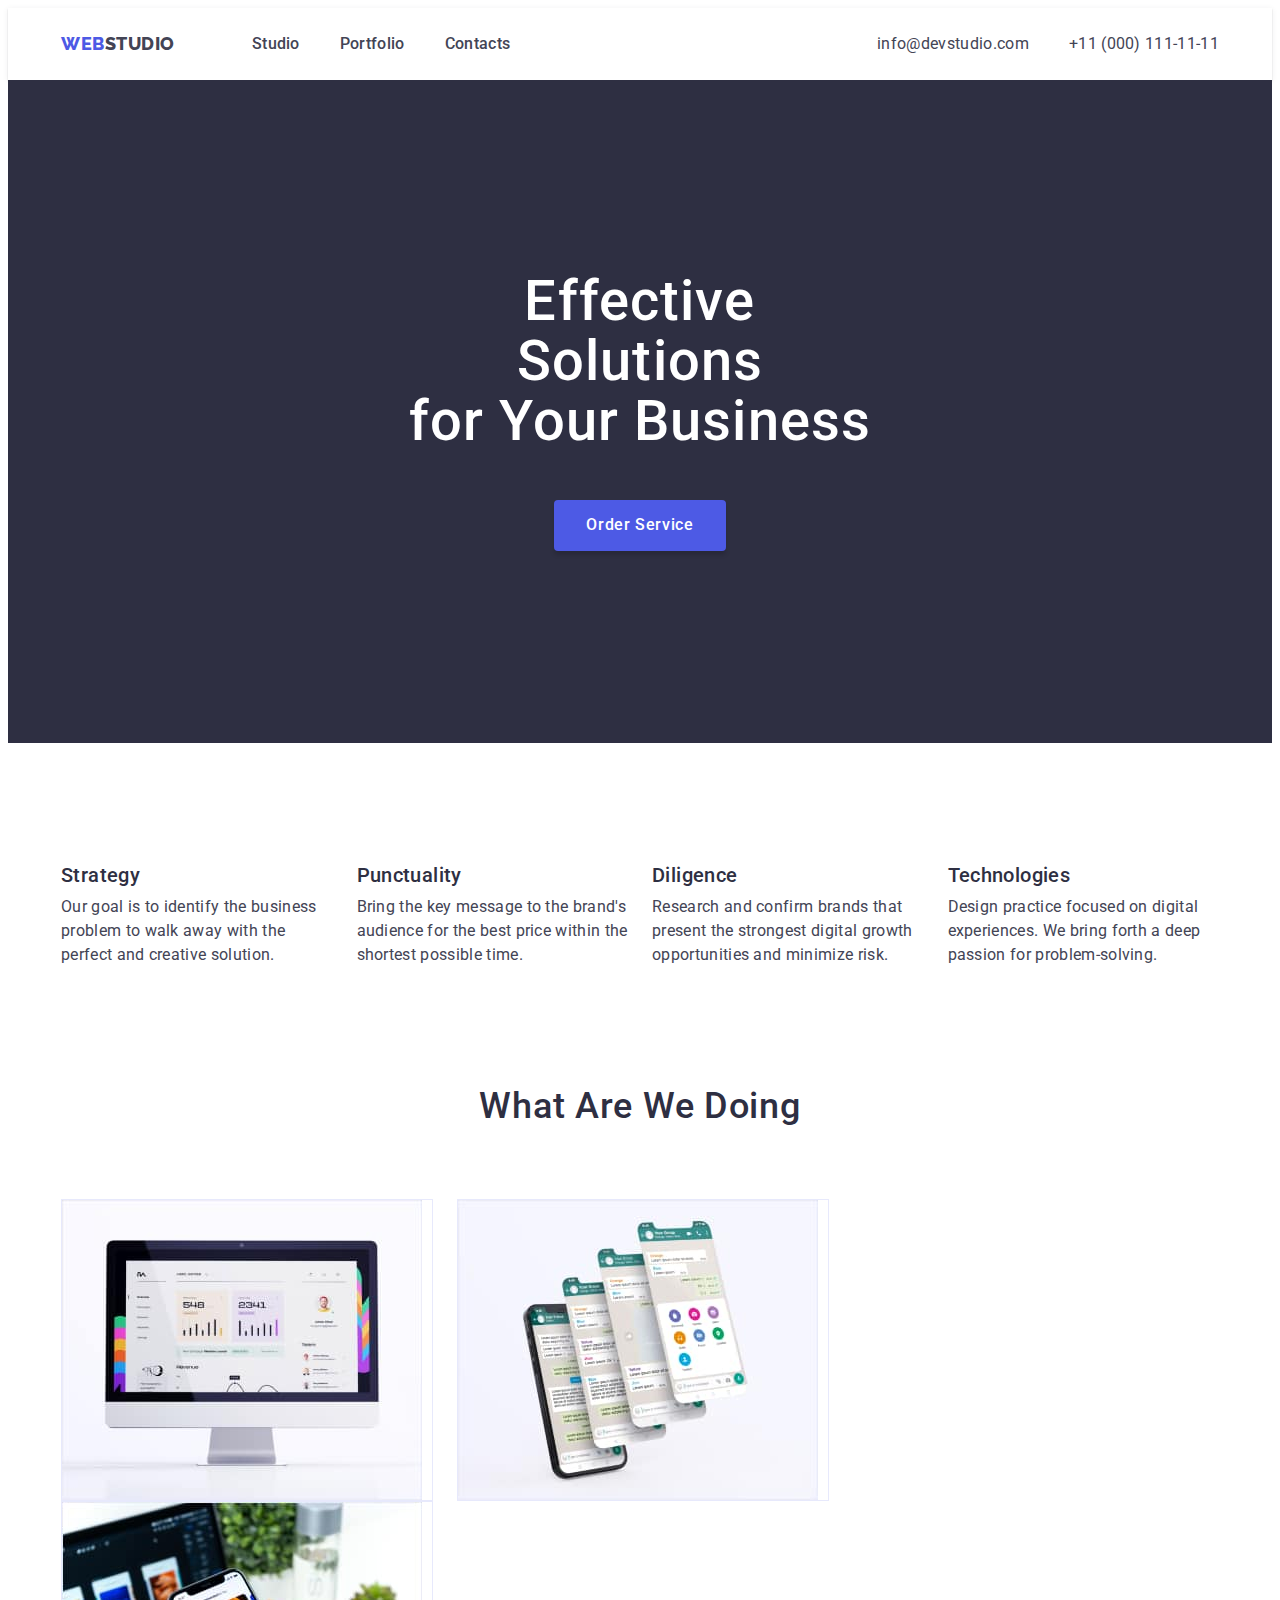
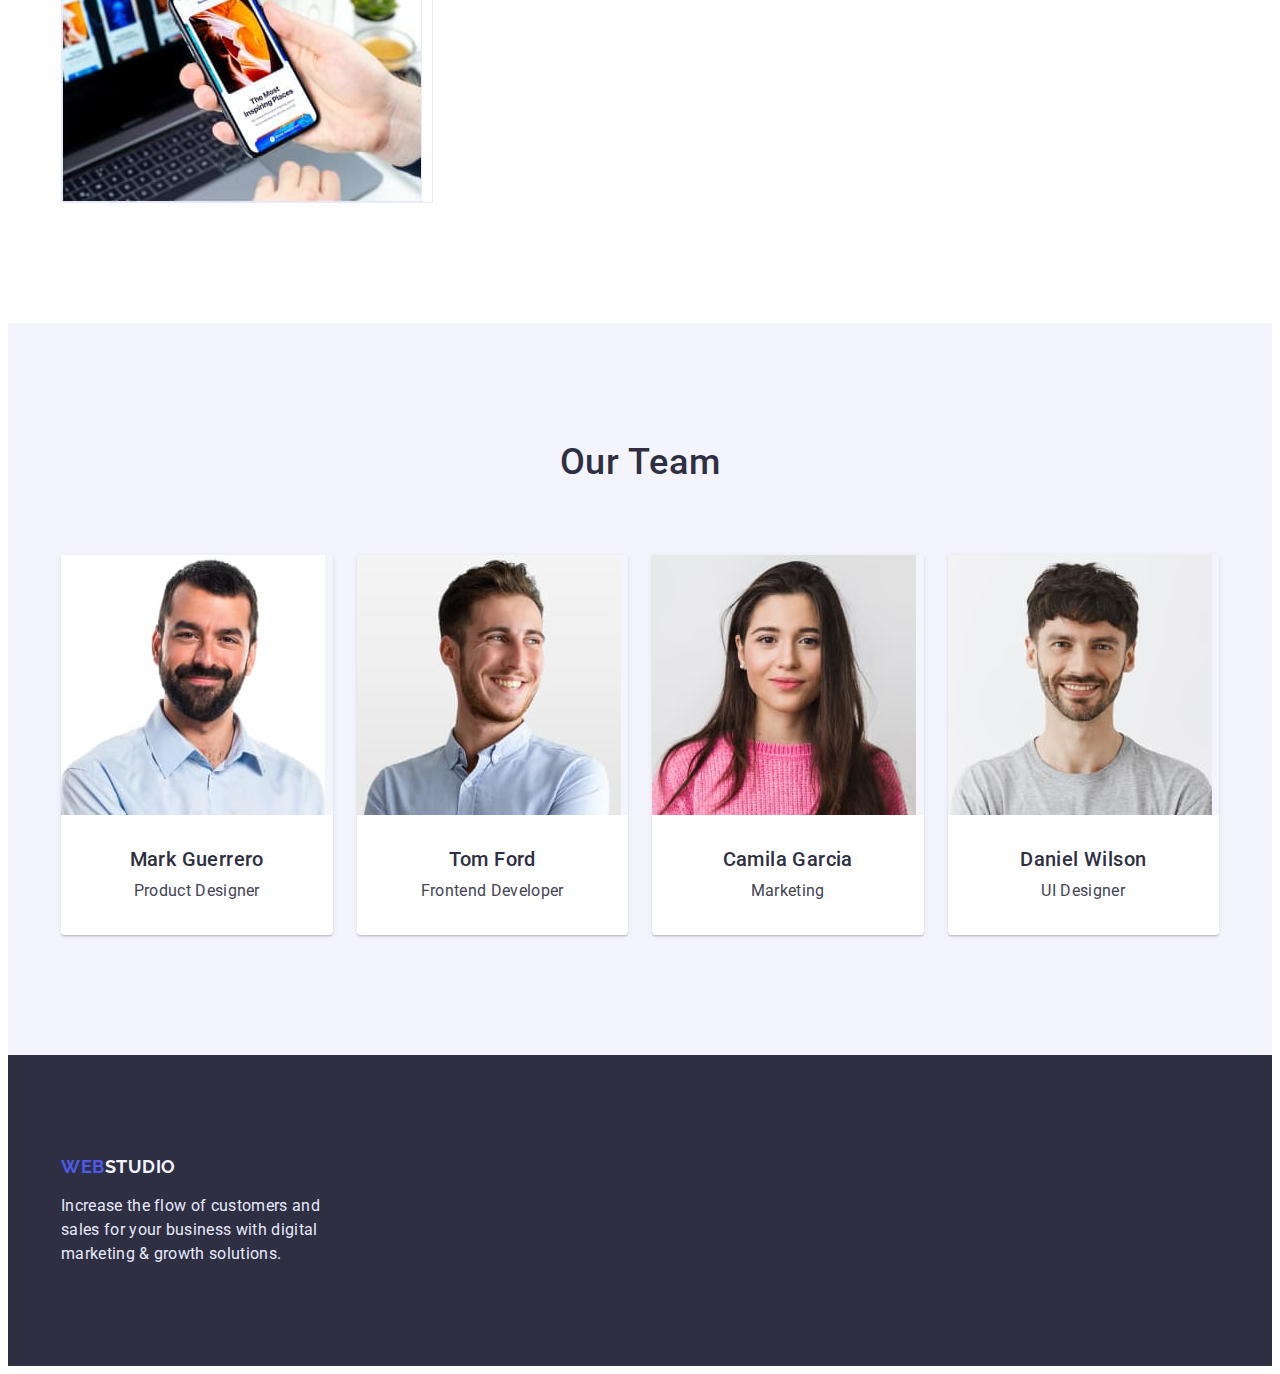
==== index.html @ 61e57a36 "Initial commit" ====
<!DOCTYPE html>
<html lang="en">
  <head>
    <meta charset="UTF-8" />
    <meta http-equiv="X-UA-Compatible" content="IE=edge" />
    <meta name="viewport" content="width=device-width, initial-scale=1.0" />

    <title>WEB STUDIO</title>

    <link rel="preconnect" href="https://fonts.googleapis.com" />
    <link rel="preconnect" href="https://fonts.gstatic.com" crossorigin />
    <link
      href="https://fonts.googleapis.com/css2?family=Raleway:wght@800&family=Roboto:wght@400;500&display=swap"
      rel="stylesheet"
    />

    <link
      rel="stylesheet"
      href="https://cdnjs.cloudflare.com/ajax/libs/modern-normalize/1.1.0/modern-normalize.min.css"
      integrity="sha512-wpPYUAdjBVSE4KJnH1VR1HeZfpl1ub8YT/NKx4PuQ5NmX2tKuGu6U/JRp5y+Y8XG2tV+wKQpNHVUX03MfMFn9Q=="
      crossorigin="anonymous"
      referrerpolicy="no-referrer"
    />
    <link rel="stylesheet" href="./css/styles.css" />
  </head>

  <body>
    <!-- Header -->
    <header class="main-header">
      <!-- Navigation -->
      <div class="container header-container">
        <nav class="navigation-section">
          <!-- Logo -->
          <a href="./index.html" class="logo-link">
            <span class="logo-web">WEB</span>STUDIO
          </a>
          <!-- Navigation menu -->
          <ul class="navigation-list list">
            <li class="navigation-item">
              <a class="navigation-link link" href="./index.html">Studio</a>
            </li>
            <li class="navigation-item">
              <a class="navigation-link link" href="./portfolio.html"
                >Portfolio
              </a>
            </li>
            <li class="navigation-item">
              <a class="navigation-link link" href="./">Contacts</a>
            </li>
          </ul>
        </nav>
        <!-- Contacts in header -->
        <ul class="contact-list list">
          <li class="contact-item">
            <a href="malito:info@devstudio.com" class="contact link"
              >info@devstudio.com</a
            >
          </li>
          <li class="contact-item">
            <a href="tel:+11(000)1111111" class="contact link"
              >+11 (000) 111-11-11</a
            >
          </li>
        </ul>
      </div>
    </header>

    <!-- Main content -->
    <main>
      <!-- Hero -->
      <section class="section hero">
        <div class="container">
          <h1 class="hero-title">
            Effective Solutions
            <br />
            for Your Business
          </h1>
          <button class="hero-btn btn" type="button">Order Service</button>
        </div>
      </section>

      <!-- Features -->
      <section class="features section">
        <div class="container">
          <h2 class="section-title visually-hidden">Features</h2>
          <ul class="list">
            <li class="item">
              <h3 class="features-title">Strategy</h3>
              <p class="features-text">
                Our goal is to identify the business problem to walk away with
                the perfect and creative solution.
              </p>
            </li>
            <li class="item">
              <h3 class="features-title">Punctuality</h3>
              <p class="features-text">
                Bring the key message to the brand's audience for the best price
                within the shortest possible time.
              </p>
            </li>
            <li class="item">
              <h3 class="features-title">Diligence</h3>
              <p class="features-text">
                Research and confirm brands that present the strongest digital
                growth opportunities and minimize risk.
              </p>
            </li>
            <li class="item">
              <h3 class="features-title">Technologies</h3>
              <p class="features-text">
                Design practice focused on digital experiences. We bring forth a
                deep passion for problem-solving.
              </p>
            </li>
          </ul>
        </div>
      </section>

      <!-- What are we doing -->
      <section class="services section">
        <div class="container">
          <h2 class="section-title">What are we doing</h2>
          <ul class="list">
            <li class="work-items item">
              <img
                class="services"
                width="360"
                height="300"
                src="./images/imgmon.jpg"
                alt="monitor"
              />
            </li>
            <li class="work-items item">
              <img
                class="services"
                width="360"
                height="300"
                src="./images/imgtel.jpg"
                alt="telephone"
              />
            </li>
            <li class="work-items item">
              <img
                class="services"
                width="360"
                height="300"
                src="./images/imgnout.jpg"
                alt="notebook"
              />
            </li>
          </ul>
        </div>
      </section>

      <!-- Our Team -->
      <section class="team section">
        <div class="container">
          <h2 class="section-title">Our Team</h2>
          <ul class="list">
            <li class="team-item item">
              <img
                class="team-link"
                width="264"
                height="260"
                src="./images/imgmarkguerrero.jpg"
                alt="team 1.jpg"
              />
              <div class="item-description">
                <h3 class="team-worker">Mark Guerrero</h3>
                <p class="team-profession">Product Designer</p>
              </div>
            </li>
            <li class="team-item item">
              <img
                class="team-link"
                width="264"
                height="260"
                src="./images/imgtomford.jpg"
                alt="team 2.jpg"
              />
              <div class="item-description">
                <h3 class="team-worker">Tom Ford</h3>
                <p class="team-profession">Frontend Developer</p>
              </div>
            </li>
            <li class="team-item item">
              <img
                class="team-link"
                width="264"
                height="260"
                src="./images/imgcamilagarcia.jpg"
                alt="team 3.jpg"
              />
              <div class="item-description">
                <h3 class="team-worker">Camila Garcia</h3>
                <p class="team-profession">Marketing</p>
              </div>
            </li>
            <li class="team-item item">
              <img
                class="team-link"
                width="264"
                height="260"
                src="./images/imgdanielwilson.jpg"
                alt="team 4.jpg"
              />
              <div class="item-description">
                <h3 class="team-worker">Daniel Wilson</h3>
                <p class="team-profession">UI Designer</p>
              </div>
            </li>
          </ul>
        </div>
      </section>
    </main>

    <!-- Footer -->
    <footer class="footer">
      <!-- Logo and message -->
      <div class="container">
        <div class="logo-message">
          <a href="./index.html" class="logo-footer"
            ><span class="logo-web">WEB</span>STUDIO
          </a>
          <p class="footer-message">
            Increase the flow of customers and sales for your business with
            digital marketing & growth solutions.
          </p>
        </div>
      </div>
    </footer>
  </body>
</html>
---- css/styles.css ----
:root {
    --primary-background-color: #ffffff;
    --main-text-color: #434455;
    --headings-color: #2e2f42;
    --primary-brand-color: #4d5ae5;
    --light-background-color: #f4f4fd;
    --accent-color: #e7e9fc;
    --secondary-text-color: #ffffff;

    --primary-margin-btwn-items: 24px;
}

/* ___________Reset_________ */

.list {
    list-style: none;
    padding-left: 0;
    margin: 0;
}

h1,
h2,
h3,
h4,
h5,
h6,
p {
    margin-top: 0;
    margin-bottom: 0;
}

.link {
    text-decoration: none;
    color: inherit;
}

img {
    display: block;
    max-width: 100%;
    height: auto;
}

address {
    font-style: normal;
}

/* ___________General styles_________ */

.visually-hidden {
    position: absolute;
    width: 1px;
    height: 1px;
    margin: -1px;
    border: 0;
    padding: 0;

    white-space: nowrap;
    clip-path: inset(100%);
    clip: rect(0 0 0 0);
    overflow: hidden;
}

body {
    color: var(--main-text-color);
    background-color: var(--primary-background-color);

    font-family: 'Roboto', sans-serif;
    font-size: 16px;
}

.container {
    width: 1158px;
    padding: 0 15px;
    margin: 0 auto;
}

.section {
    padding: 120px 0;
}

/* _____________HEADER______________ */

/* ___________Navigation_________ */

.main-header {
    background-color: var(--white-background-color);
    box-shadow:
        0px 2px 1px rgba(46, 47, 66, 0.08),
        0px 1px 1px rgba(46, 47, 66, 0.16),
        0px 1px 6px rgba(46, 47, 66, 0.08);
    padding-top: var(--primary-margin-btwn-items);
    padding-bottom: var(--primary-margin-btwn-items);
}

.main-header .header-container,
.navigation-section {
    display: flex;
    align-items: center;
}

/* ___________Logo_________ */

.logo-link {
    display: inline-block;
    margin-right: 77px;

    font-family: 'Raleway', sans-serif;
    font-weight: 800;
    font-size: 18px;
    line-height: 1.33;
    letter-spacing: 0.03em;
    text-decoration: none;
    text-transform: uppercase;
    color: var(--main-text-color);
}

/* ___________Navigation menu_________ */

.navigation-list,
.navigation-link {
    display: block;

    font-weight: 500;
    line-height: 1.5;
    letter-spacing: 0.02em;
    color: inherit;
}

.navigation-list {
    display: flex;
}

.navigation-item:not(:last-child) {
    margin-right: 40px;
}

.link:hover,
.link:focus,
.link:active {
    color: var(--primary-brand-color);
}

/* ___________Contacts in header__________ */

.contact-list {
    display: flex;
    margin-left: auto;
}

.contact-item:not(:last-child) {
    margin-right: 40px;
}

.contact {
    display: block;

    line-height: 1.5;
    letter-spacing: 0.02em;
    color: var(--main-text-color);
}

.contact:hover,
.contact:focus,
.contact:active {
    color: var(--primary-brand-color);
}

/* ________________MAIN________________ */

.hero {
    padding: 192px 0;

    background-color:var(--headings-color);
    text-align: center;
}

.hero-title {
    width: 492px;
    margin: 0 auto 48px;

    font-weight: 500;
    font-size: 56px;
    line-height: 1.07;
    letter-spacing: 0.02em;
    color: var(--secondary-text-color);
    }

.btn {
    display: inline-block;
    padding: 16px 32px;
    border-radius: 4px;
    border-style: none;

    color: var(--secondary-text-color);
    background-color: var(--primary-brand);
    font-weight: 500;
    font-size: 16px;
    line-height: 1.19;
    letter-spacing: 0.04em;

    box-shadow: 0px 4px 4px rgba(0, 0, 0, 0.15);

    cursor: pointer;
}

.hero-btn {
    line-height: 1.18;
    color: var(--secondary-text-color);
    background: var(--primary-brand-color);
    box-shadow: 0px 4px 4px rgba(0, 0, 0, 0.15);
}

.hero-btn:hover {
    box-shadow: 
        0px 1px 6px rgba(46, 47, 66, 0.08), 
        0px 1px 1px rgba(46, 47, 66, 0.16),
        0px 2px 1px rgba(46, 47, 66, 0.08);
    border-radius: 4px;
}

.hero-btn:active {
    background: #404bbf;
    box-shadow: 0px 4px 4px rgba(0, 0, 0, 0.15);
    border-radius: 4px;
}

/* ______________FEATURES_____________ */

.section-title {
    margin-bottom: 72px;

    font-weight: 500;
    font-size: 36px;
    line-height: 1.11;
    text-align: center;
    letter-spacing: 0.02em;
    text-transform: capitalize;
    color: var(--headings-color);
}

.features-title {
    margin-bottom: 8px;

    font-weight: 500;
    font-size: 20px;
    line-height: 1.2;
    letter-spacing: 0.02em;
    color: var(--headings-color);
}

.features-text {
    line-height: 1.5;
    letter-spacing: 0.02em;
}

.features {
    padding-bottom: 0px;
}

.features .list,
.services .list,
.team .list {
    display: flex;
    flex-wrap: wrap;
    margin-left: calc(-1 * var(--primary-margin-btwn-items));
}

.features .item {
    flex-basis: calc(100% / 4 - var(--primary-margin-btwn-items));
    margin-left: var(--primary-margin-btwn-items);
}

/* ___________WHAT ARE WE DOING________ */

.services .item {
    flex-basis: calc(100% / 3 - var(--primary-margin-btwn-items));
    margin-left: var(--primary-margin-btwn-items);

    border: 1px solid var(--accent-color);
}

/* ___________OUR TEAM__________ */

.team-section {
    background-color: var(--light-backgrounds-color);
}

.team {
    background-color: #f4f4fd;
}

.team .item {
    flex-basis: calc(100% / 4 - var(--primary-margin-btwn-items));
    margin-left: var(--primary-margin-btwn-items);

    background: color: var(--primary-background-color);
    box-shadow: 
       0px 1px 6px rgb(46 47 66 / 8%), 
       0px 1px 1px rgb(46 47 66 / 16%), 
       0px 2px 1px rgb(46 47 66 / 8%);
    border-radius: 0px 0px 4px 4px;
}

.team-worker,
.portfolio-list-title {
    margin-bottom: 8px;

    font-weight: 500;
    font-size: 20px;
    line-height: 1.2;
    letter-spacing: 0.02em;
    color: var(--headings-color);
}

.team-profession,
.portfolio-list-text {
    line-height: 1.5;
    letter-spacing: 0.02em;
    color: var(--main-text-color);
}

.team .item-description {
    text-align: center;
    padding: 32px 16px;
    border-radius: 0px 0px 4px 4px;

    background-color: var(--primary-background-color);
}

/* ___________FOOTER__________ */

.footer {
    padding: 100px 0;
    background-color: var(--headings-color);
}

.logo-web {
    color: var(--primary-brand-color)
}

.logo-message {
    max-width: 264px;
}

.footer .logo-web {
    margin-bottom: 16px;
    margin-right: 0;
}

.logo-footer {
    display: inline-block;
    margin-bottom: 16px;
   
    font-family: 'Raleway', sans-serif;
    font-weight: 700;
    font-size: 18px;
    line-height: 1.33;
    letter-spacing: 0.03em;
    text-decoration: none;
    color: var(--light-background-color);
    }
   
.footer-message {
    width: 264px;
    line-height: 1.5;
    letter-spacing: 0.02em;
    color: var(--accent-color);
}

.footer-message {
    line-height: 1.5;
    letter-spacing: 0.02em;
}

/* ---------------------------------------------- */
/* --------------------PORTFOLIO----------------- */
/* ---------------------------------------------- */

/* ___________FILTERS__________ */

.main-portfolio {
    background-color: var(--main-white-bgc);
    padding-top: 96px;
}

.portfolio-btn-list {
    display: flex;
    justify-content: center;
    margin-bottom: 72px;
}

.portfolio-btn {
    display: inline-block;
    padding: 8px 16px;
    border-radius: 4px;
    border: 1px solid var(--accent-color);

    font-weight: 600;
    font-size: 16px;
    line-height: 1.5;
    height: 48px;
    letter-spacing: 0.04em;
    color: var(--primary-brand-color);
    background: #f4f4fd;
    
    cursor: pointer;
}

.portfolio-btn-list .btn-item:not(:last-child) {
    margin-right: var(--primary-margin-btwn-items);
}

.portfolio-btn:hover,
.portfolio-btn:focus {
    color: var(--secondary-text-color);
    background: var(--primary-brand-color);
    border-color: transparent;
    box-shadow: 
       0px 3px 1px rgba(0, 0, 0, 0.1), 
       0px 2px 1px rgba(0, 0, 0, 0.08),
       0px 2px 2px rgba(0, 0, 0, 0.12);
}

.btn {
    font-family: inherit;
    cursor: pointer;
    font-weight: 500;
    letter-spacing: 0.04em;
    border-radius: 4px;
    border: none;
}

/* ___________GALERY__________ */

.portfolio-section {
    padding-top: 96px;
}

.portfolio-list {
    display: flex;
    flex-wrap: wrap;
    margin-left: calc(-1 * var(--primary-margin-btwn-items));
    margin-top: calc(-2 * var(--primary-margin-btwn-items));
}

.portfolio-list > .item {
    flex-basis: calc(100% / 3 - var(--primary-margin-btwn-items));
    margin-left: var(--primary-margin-btwn-items);
    margin-top: calc(2 * var(--primary-margin-btwn-items));

    box-shadow: 0px 1px 6px rgba(46, 47, 66, 0.08);
}

.example-description {
    padding: 32px 0 32px 16px;
    border: 0.5px solid var(--light-backgrounds-color);
    border-top: none;
}

.portfolio-link {
    text-decoration: none;
}

.portfolio-list-title {
    margin-bottom: 8px;
   
    color: var(--headings-color);
    font-weight: 600;
    font-size: 20px;
    line-height: 1.2;
    letter-spacing: 0.02em;
    }

.portfolio-list-text {
    line-height: 1.5;
    letter-spacing: 0.02em;
    color: var(--main-text-color);
    }
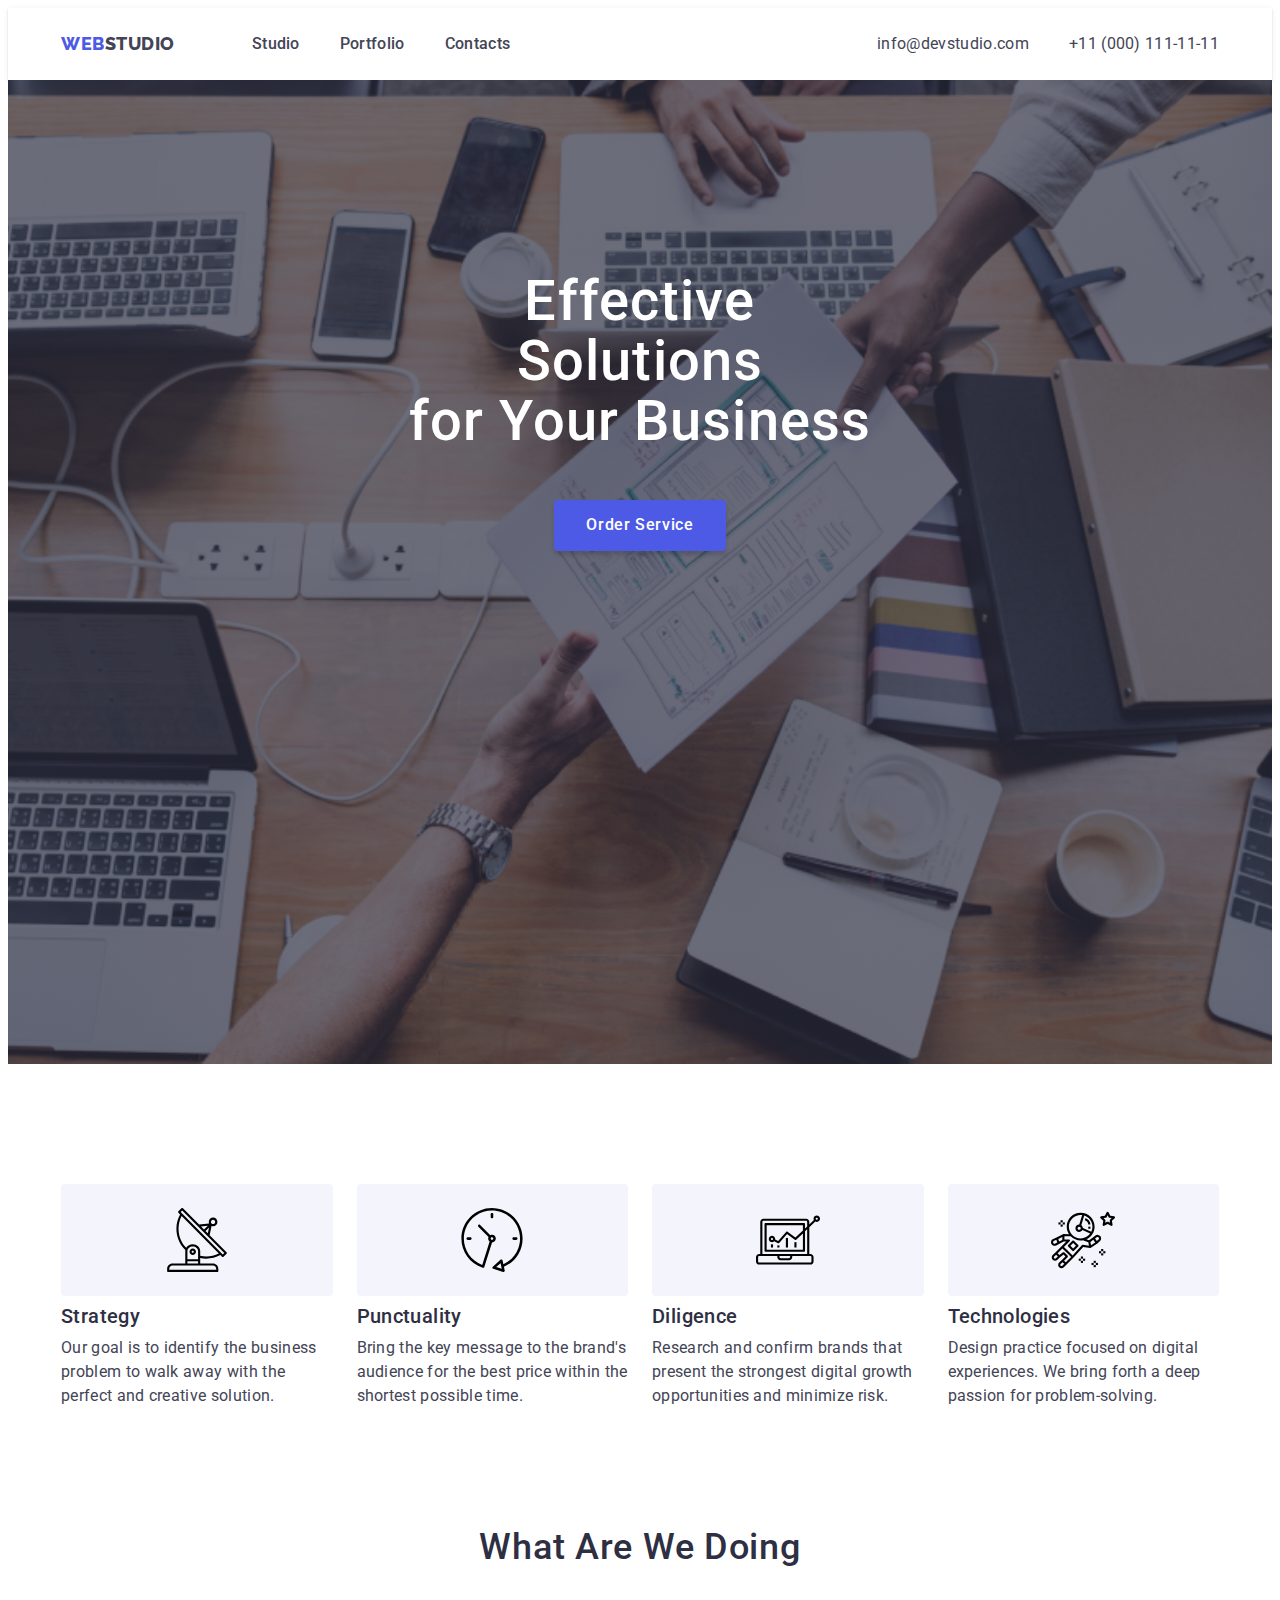
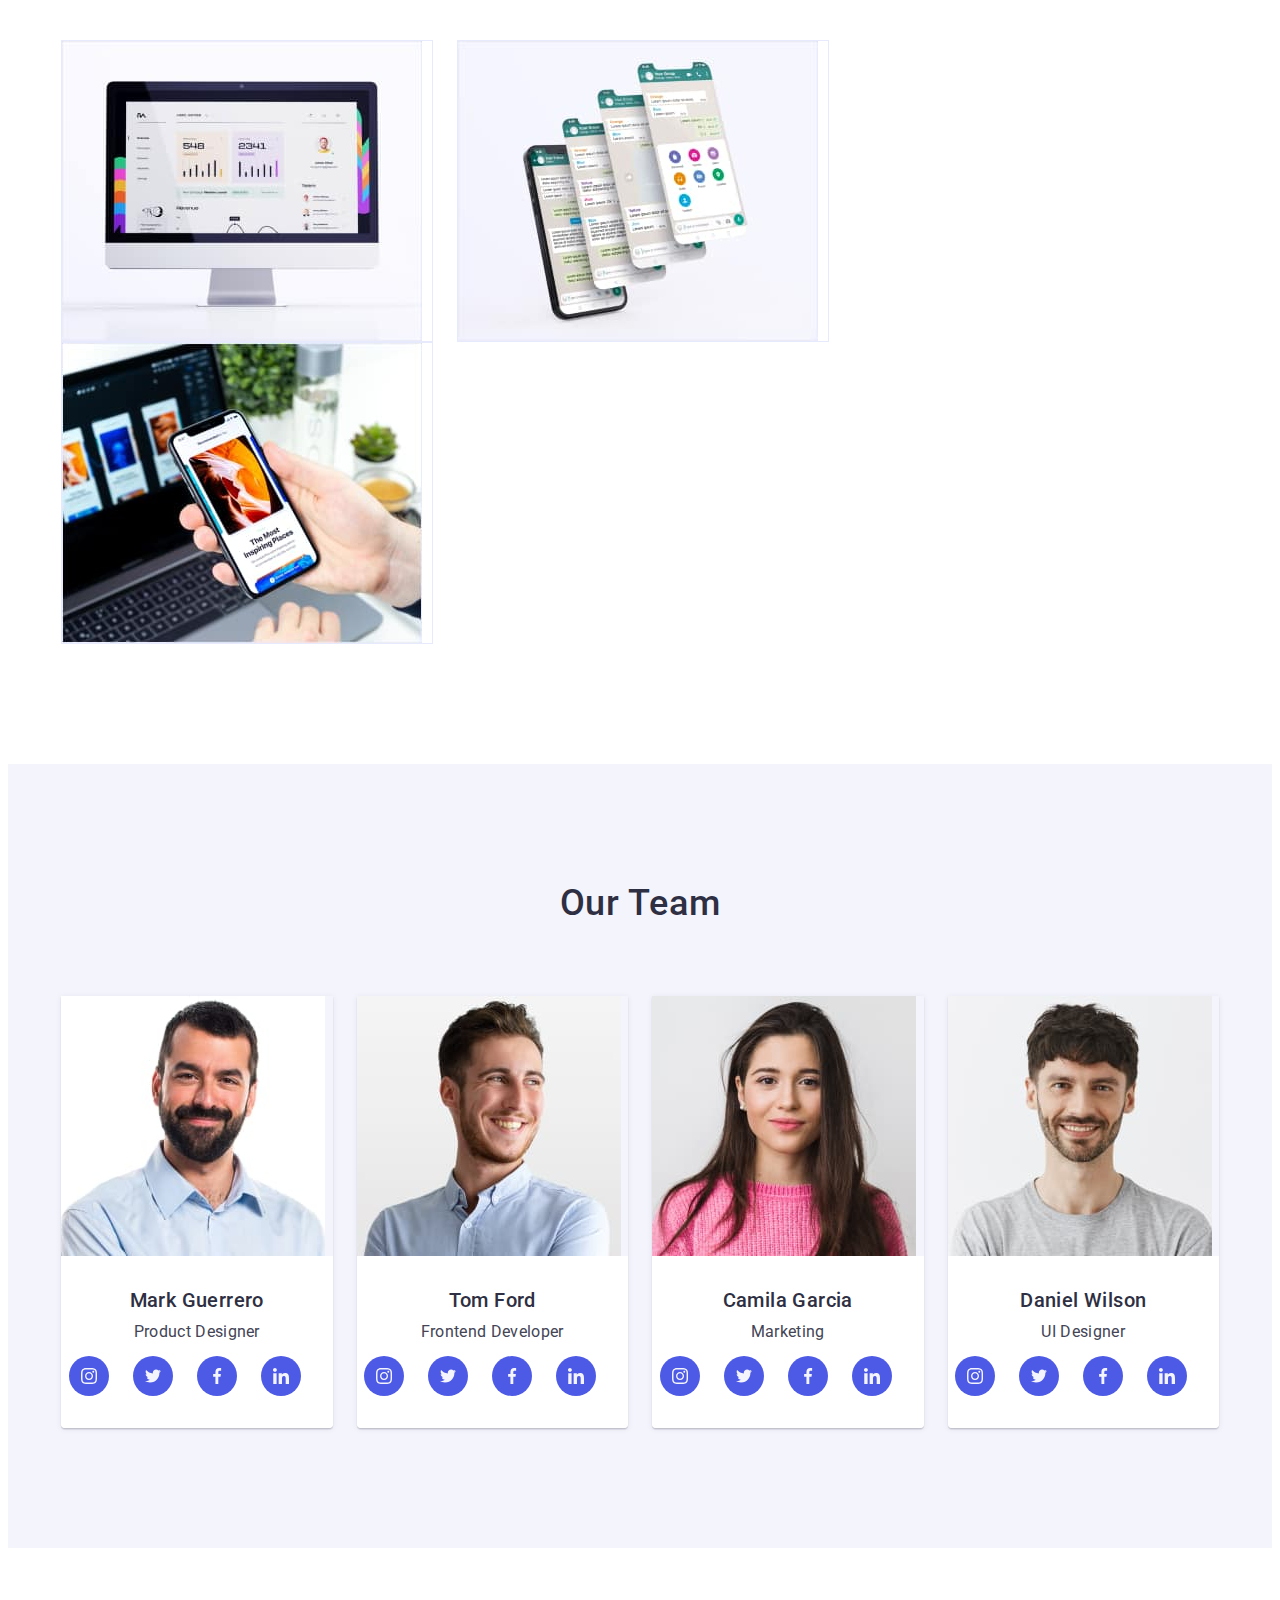
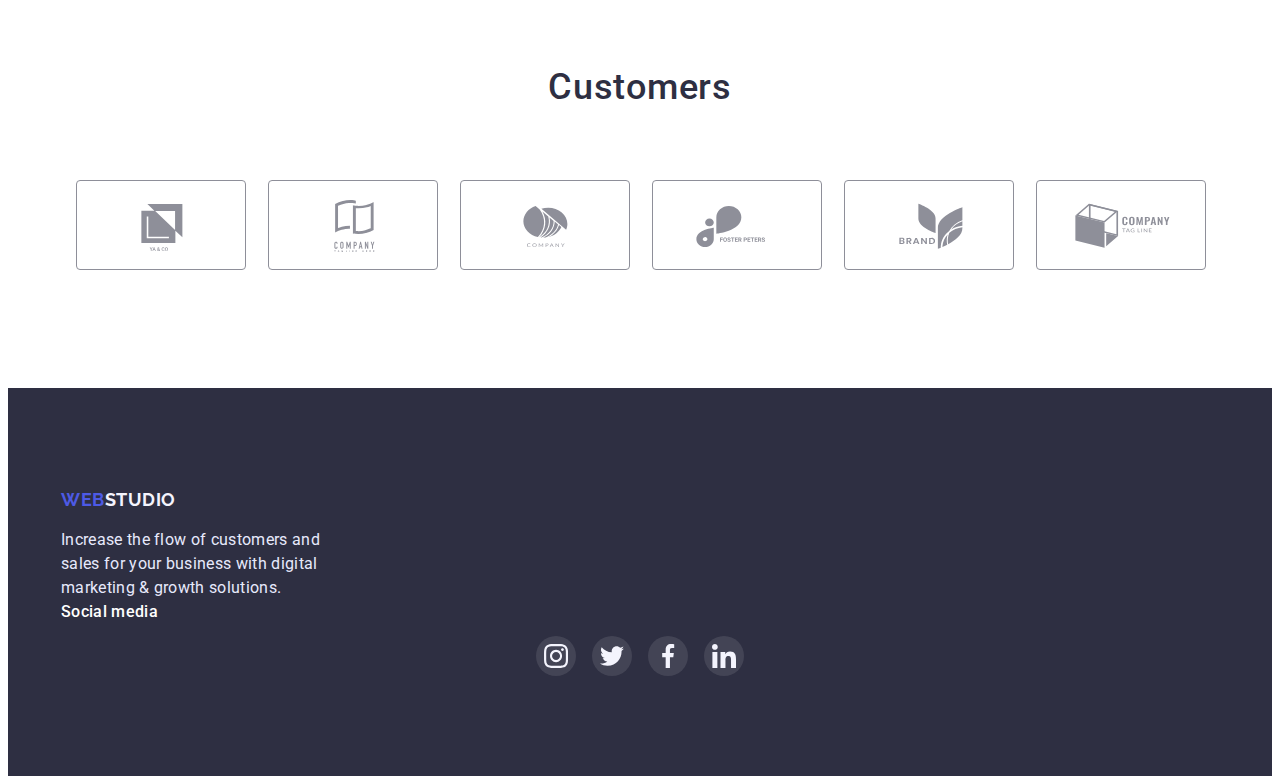
==== commit 93c88397: "for inspection" ====
--- a/index.html
+++ b/index.html
@@ -85,6 +85,11 @@
           <h2 class="section-title visually-hidden">Features</h2>
           <ul class="list">
             <li class="item">
+              <div class="features-icon-bg">
+                <svg width="64" height="64">
+                  <use href="./images/icons.svg#icon-antenna"></use>
+                </svg>
+              </div>
               <h3 class="features-title">Strategy</h3>
               <p class="features-text">
                 Our goal is to identify the business problem to walk away with
@@ -92,6 +97,11 @@
               </p>
             </li>
             <li class="item">
+              <div class="features-icon-bg">
+                <svg width="64" height="64">
+                  <use href="./images/icons.svg#icon-clock"></use>
+                </svg>
+              </div>
               <h3 class="features-title">Punctuality</h3>
               <p class="features-text">
                 Bring the key message to the brand's audience for the best price
@@ -99,6 +109,11 @@
               </p>
             </li>
             <li class="item">
+              <div class="features-icon-bg">
+                <svg width="64" height="64">
+                  <use href="./images/icons.svg#icon-diagram"></use>
+                </svg>
+              </div>
               <h3 class="features-title">Diligence</h3>
               <p class="features-text">
                 Research and confirm brands that present the strongest digital
@@ -106,6 +121,11 @@
               </p>
             </li>
             <li class="item">
+              <div class="features-icon-bg">
+                <svg width="64" height="64">
+                  <use href="./images/icons.svg#icon-astronaut"></use>
+                </svg>
+              </div>
               <h3 class="features-title">Technologies</h3>
               <p class="features-text">
                 Design practice focused on digital experiences. We bring forth a
@@ -168,6 +188,56 @@
               <div class="item-description">
                 <h3 class="team-worker">Mark Guerrero</h3>
                 <p class="team-profession">Product Designer</p>
+                <ul class="team-social-list list">
+                  <li class="social-list-item">
+                    <a
+                      href="www.instagram.com"
+                      class="team-social-link link"
+                      target="_blank"
+                      rel="noreferrer noopener"
+                    >
+                      <svg class="team-social-icon" width="16" height="16">
+                        <use href="./images/icons.svg#icon-instagram"></use>
+                      </svg>
+                    </a>
+                  </li>
+                  <li class="social-list-item">
+                    <a
+                      href="www.twitter.com"
+                      class="team-social-link link"
+                      target="_blank"
+                      rel="noreferrer noopener"
+                    >
+                      <svg class="team-social-icon" width="16" height="16">
+                        <use href="./images/icons.svg#icon-twitter"></use>
+                      </svg>
+                    </a>
+                  </li>
+                  <li class="social-list-item">
+                    <a
+                      href="www.facebook.com"
+                      class="team-social-link link"
+                      target="_blank"
+                      rel="noreferrer noopener"
+                    >
+                      <svg class="team-social-icon" width="16" height="16">
+                        <use href="./images/icons.svg#icon-facebook"></use>
+                      </svg>
+                    </a>
+                  </li>
+                  <li class="social-list-item">
+                    <a
+                      href="www.linkedin.com"
+                      class="team-social-link link"
+                      target="_blank"
+                      rel="noreferrer noopener"
+                    >
+                      <svg class="team-social-icon" width="16" height="16">
+                        <use href="./images/icons.svg#icon-linkedin"></use>
+                      </svg>
+                    </a>
+                  </li>
+                </ul>
               </div>
             </li>
             <li class="team-item item">
@@ -181,6 +251,56 @@
               <div class="item-description">
                 <h3 class="team-worker">Tom Ford</h3>
                 <p class="team-profession">Frontend Developer</p>
+                <ul class="team-social-list list">
+                  <li class="social-list-item">
+                    <a
+                      href="www.instagram.com"
+                      class="team-social-link link"
+                      target="_blank"
+                      rel="noreferrer noopener"
+                    >
+                      <svg class="team-social-icon" width="16" height="16">
+                        <use href="./images/icons.svg#icon-instagram"></use>
+                      </svg>
+                    </a>
+                  </li>
+                  <li class="social-list-item">
+                    <a
+                      href="www.twitter.com"
+                      class="team-social-link link"
+                      target="_blank"
+                      rel="noreferrer noopener"
+                    >
+                      <svg class="team-social-icon" width="16" height="16">
+                        <use href="./images/icons.svg#icon-twitter"></use>
+                      </svg>
+                    </a>
+                  </li>
+                  <li class="social-list-item">
+                    <a
+                      href="www.facebook.com"
+                      class="team-social-link link"
+                      target="_blank"
+                      rel="noreferrer noopener"
+                    >
+                      <svg class="team-social-icon" width="16" height="16">
+                        <use href="./images/icons.svg#icon-facebook"></use>
+                      </svg>
+                    </a>
+                  </li>
+                  <li class="social-list-item">
+                    <a
+                      href="www.linkedin.com"
+                      class="team-social-link link"
+                      target="_blank"
+                      rel="noreferrer noopener"
+                    >
+                      <svg class="team-social-icon" width="16" height="16">
+                        <use href="./images/icons.svg#icon-linkedin"></use>
+                      </svg>
+                    </a>
+                  </li>
+                </ul>
               </div>
             </li>
             <li class="team-item item">
@@ -194,6 +314,56 @@
               <div class="item-description">
                 <h3 class="team-worker">Camila Garcia</h3>
                 <p class="team-profession">Marketing</p>
+                <ul class="team-social-list list">
+                  <li class="social-list-item">
+                    <a
+                      href="www.instagram.com"
+                      class="team-social-link link"
+                      target="_blank"
+                      rel="noreferrer noopener"
+                    >
+                      <svg class="team-social-icon" width="16" height="16">
+                        <use href="./images/icons.svg#icon-instagram"></use>
+                      </svg>
+                    </a>
+                  </li>
+                  <li class="social-list-item">
+                    <a
+                      href="www.twitter.com"
+                      class="team-social-link link"
+                      target="_blank"
+                      rel="noreferrer noopener"
+                    >
+                      <svg class="team-social-icon" width="16" height="16">
+                        <use href="./images/icons.svg#icon-twitter"></use>
+                      </svg>
+                    </a>
+                  </li>
+                  <li class="social-list-item">
+                    <a
+                      href="www.facebook.com"
+                      class="team-social-link link"
+                      target="_blank"
+                      rel="noreferrer noopener"
+                    >
+                      <svg class="team-social-icon" width="16" height="16">
+                        <use href="./images/icons.svg#icon-facebook"></use>
+                      </svg>
+                    </a>
+                  </li>
+                  <li class="social-list-item">
+                    <a
+                      href="www.linkedin.com"
+                      class="team-social-link link"
+                      target="_blank"
+                      rel="noreferrer noopener"
+                    >
+                      <svg class="team-social-icon" width="16" height="16">
+                        <use href="./images/icons.svg#icon-linkedin"></use>
+                      </svg>
+                    </a>
+                  </li>
+                </ul>
               </div>
             </li>
             <li class="team-item item">
@@ -207,7 +377,138 @@
               <div class="item-description">
                 <h3 class="team-worker">Daniel Wilson</h3>
                 <p class="team-profession">UI Designer</p>
-              </div>
+                <ul class="team-social-list list">
+                  <li class="social-list-item">
+                    <a
+                      href="#www.instagram.com"
+                      class="team-social-link link"
+                      target="_blank"
+                      rel="noreferrer noopener"
+                    >
+                      <svg class="team-social-icon" width="16" height="16">
+                        <use href="./images/icons.svg#icon-instagram"></use>
+                      </svg>
+                    </a>
+                  </li>
+                  <li class="social-list-item">
+                    <a
+                      href="www.twitter.com"
+                      class="team-social-link link"
+                      target="_blank"
+                      rel="noreferrer noopener"
+                    >
+                      <svg class="team-social-icon" width="16" height="16">
+                        <use href="./images/icons.svg#icon-twitter"></use>
+                      </svg>
+                    </a>
+                  </li>
+                  <li class="social-list-item">
+                    <a
+                      href="www.facebook.com"
+                      class="team-social-link link"
+                      target="_blank"
+                      rel="noreferrer noopener"
+                    >
+                      <svg class="team-social-icon" width="16" height="16">
+                        <use href="./images/icons.svg#icon-facebook"></use>
+                      </svg>
+                    </a>
+                  </li>
+                  <li class="social-list-item">
+                    <a
+                      href="www.linkedin.com"
+                      class="team-social-link link"
+                      target="_blank"
+                      rel="noreferrer noopener"
+                    >
+                      <svg class="team-social-icon" width="16" height="16">
+                        <use href="./images/icons.svg#icon-linkedin"></use>
+                      </svg>
+                    </a>
+                  </li>
+                </ul>
+              </div>
+            </li>
+          </ul>
+        </div>
+      </section>
+
+      <!-- Customers -->
+      <section class="customers section">
+        <div class="container">
+          <h2 class="section-title">Customers</h2>
+          <ul class="customers-list list">
+            <li class="customers-list-item">
+              <a
+                href="#"
+                class="customers-link"
+                target="_blank"
+                rel="noreferrer noopener"
+              >
+                <svg class="customers-icon" width="104" height="56">
+                  <use href="./images/icons.svg#icon-client-1"></use>
+                </svg>
+              </a>
+            </li>
+            <li class="customers-list-item">
+              <a
+                href="#"
+                class="customers-link"
+                target="_blank"
+                rel="noreferrer noopener"
+              >
+                <svg class="customers-icon" width="104" height="56">
+                  <use href="./images/icons.svg#icon-client-2"></use>
+                </svg>
+              </a>
+            </li>
+            <li class="customers-list-item">
+              <a
+                href="#"
+                class="customers-link"
+                target="_blank"
+                rel="noreferrer noopener"
+              >
+                <svg class="customers-icon" width="104" height="56">
+                  <use href="./images/icons.svg#icon-client-3"></use>
+                </svg>
+              </a>
+            </li>
+            <li class="customers-list-item">
+              <a
+                href="#"
+                class="customers-link"
+                target="_blank"
+                rel="noreferrer noopener"
+              >
+                <svg class="customers-icon" width="104" height="56">
+                  <use href="./images/icons.svg#icon-client-4"></use>
+                </svg>
+              </a>
+            </li>
+            <li class="customers-list-item">
+              <a
+                href="#"
+                class="customers-link"
+                target="_blank"
+                rel="noreferrer noopener"
+              >
+                <svg class="customers-icon" width="104" height="56">
+                  <use href="./images/icons.svg#icon-client-5"></use>
+                </svg>
+              </a>
+            </li>
+            <li class="customers-list-item">
+              <a
+                href="#"
+                class="customers-link"
+                target="_blank"
+                rel="noreferrer noopener"
+              >
+                <svg class="customers-icon" width="104" height="56">
+                  <use href="./images/icons.svg#icon-client-6"></use>
+                </svg>
+              </a>
             </li>
           </ul>
         </div>
@@ -227,6 +528,60 @@
             digital marketing & growth solutions.
           </p>
         </div>
+        <!-- Social media -->
+        <div class="footer-social">
+          <h2 class="social-title">Social media</h2>
+          <ul class="social-list list">
+            <li>
+              <a
+                href="www.instagram.com"
+                class="social-link"
+                target="_blank"
+                rel="noreferrer noopener"
+              >
+                <svg class="social-icon" width="24" height="24">
+                  <use href="./images/icons.svg#icon-instagram"></use>
+                </svg>
+              </a>
+            </li>
+            <li>
+              <a
+                href="www.twitter.com"
+                class="social-link"
+                target="_blank"
+                rel="noreferrer noopener"
+              >
+                <svg class="social-icon" width="24" height="24">
+                  <use href="./images/icons.svg#icon-twitter"></use>
+                </svg>
+              </a>
+            </li>
+            <li>
+              <a
+                href="www.facebook.com"
+                class="social-link"
+                target="_blank"
+                rel="noreferrer noopener"
+              >
+                <svg class="social-icon" width="24" height="24">
+                  <use href="./images/icons.svg#icon-facebook"></use>
+                </svg>
+              </a>
+            </li>
+            <li>
+              <a
+                href="www.linkedin.com"
+                class="social-link"
+                target="_blank"
+                rel="noreferrer noopener"
+              >
+                <svg class="social-icon" width="24" height="24">
+                  <use href="./images/icons.svg#icon-linkedin"></use>
+                </svg>
+              </a>
+            </li>
+          </ul>
+        </div>
       </div>
     </footer>
   </body>
--- a/css/styles.css
+++ b/css/styles.css
@@ -6,6 +6,8 @@
     --light-background-color: #f4f4fd;
     --accent-color: #e7e9fc;
     --secondary-text-color: #ffffff;
+    --client-icon-color: #8e8f99;
+    --green-color: #31d0aa;
 
     --primary-margin-btwn-items: 24px;
 }
@@ -169,7 +171,13 @@
 
 .hero {
     padding: 192px 0;
-
+    max-width: 1440px;
+    height: 600px;
+    margin: 0 auto;
+    background-image: linear-gradient(rgba(46, 47, 66, 0.7), rgba(46, 47, 66, 0.7)), url(../images/hero-bg.jpeg);
+    background-size: cover;
+    background-repeat: no-repeat;
+    background-position: center;
     background-color:var(--headings-color);
     text-align: center;
 }
@@ -270,6 +278,18 @@
     margin-left: var(--primary-margin-btwn-items);
 }
 
+.features-icon-bg {
+    display: flex;
+    justify-content: center;
+    align-items: center;
+    height: 112px;
+    margin-bottom: 8px;
+
+    background: #f4f4fd;
+    border-radius: 4px;
+    border-style: none;
+}
+
 /* ___________WHAT ARE WE DOING________ */
 
 .services .item {
@@ -325,6 +345,63 @@
     border-radius: 0px 0px 4px 4px;
 
     background-color: var(--primary-background-color);
+}
+
+.team-social-list {
+    display: flex;
+    justify-content: center;
+    gap: 24px;
+    margin-top: 12px;
+}
+
+.team-social-link {
+    display: flex;
+    justify-content: center;
+    align-items: center;
+    width: 40px;
+    height: 40px;
+    border-radius: 50%;
+    background-color: var(--primary-brand-color);
+}
+
+.team-social-icon {
+    fill: #f4f4fd;
+}
+
+/* ___________Customers styles__________ */
+
+.customers-list {
+    display: flex;
+    justify-content: center;
+    align-items: center;
+    gap: 24px;
+}
+
+.customers-list-item {
+    width: 168px;
+    height: 88px;
+}
+
+.customers-link {
+    display: flex;
+    justify-content: center;
+    align-items: center;
+    width: 100%;
+    height: 100%;
+
+    color: var(--client-icon-color);
+    border: 1px solid var(--client-icon-color);
+    border-radius: 4px;
+}
+
+.customers-icon {
+    fill: currentColor;
+}
+
+.customers-link:hover,
+.customers-link:focus {
+    color: var(--primary-brand-color);
+    border-color: var(--primary-brand-color);
 }
 
 /* ___________FOOTER__________ */
@@ -367,9 +444,45 @@
     color: var(--accent-color);
 }
 
-.footer-message {
-    line-height: 1.5;
-    letter-spacing: 0.02em;
+/* ________Social media_______ */
+
+.footer-social {
+    
+}
+
+.social-title {
+    margin-bottom: 12px;
+
+    font-weight: 500;
+    font-size: 16px;
+    line-height: 1.5;
+    letter-spacing: 0.02em;
+    color: var(--secondary-text-color);
+}
+
+.social-list {
+    display: flex;
+    justify-content: center;
+    gap: 16px;
+}
+
+.social-link {
+    display: flex;
+    justify-content: center;
+    align-items: center;
+    width: 40px;
+    height: 40px;
+    border-radius: 50%;
+    background-color: rgba(255, 255, 255, 0.1);
+}
+
+.social-icon {
+    fill: var(--light-background-color);
+}
+
+.social-link:hover,
+.social-link:focus {
+    background-color: var(--green-color);
 }
 
 /* ---------------------------------------------- */
@@ -458,7 +571,19 @@
 }
 
 .portfolio-link {
+    color: var(--main-text-color);
+    display: block;
+    box-shadow: 0px 1px 6px rgba(46, 47, 66, 0.08);
+
     text-decoration: none;
+}
+
+.portfolio-link:hover,
+.portfolio-link:focus {
+    box-shadow: 
+       0px 1px 6px rgba(46, 47, 66, 0.08), 
+       0px 1px 1px rgba(46, 47, 66, 0.16),
+       0px 2px 1px rgba(46, 47, 66, 0.08);
 }
 
 .portfolio-list-title {
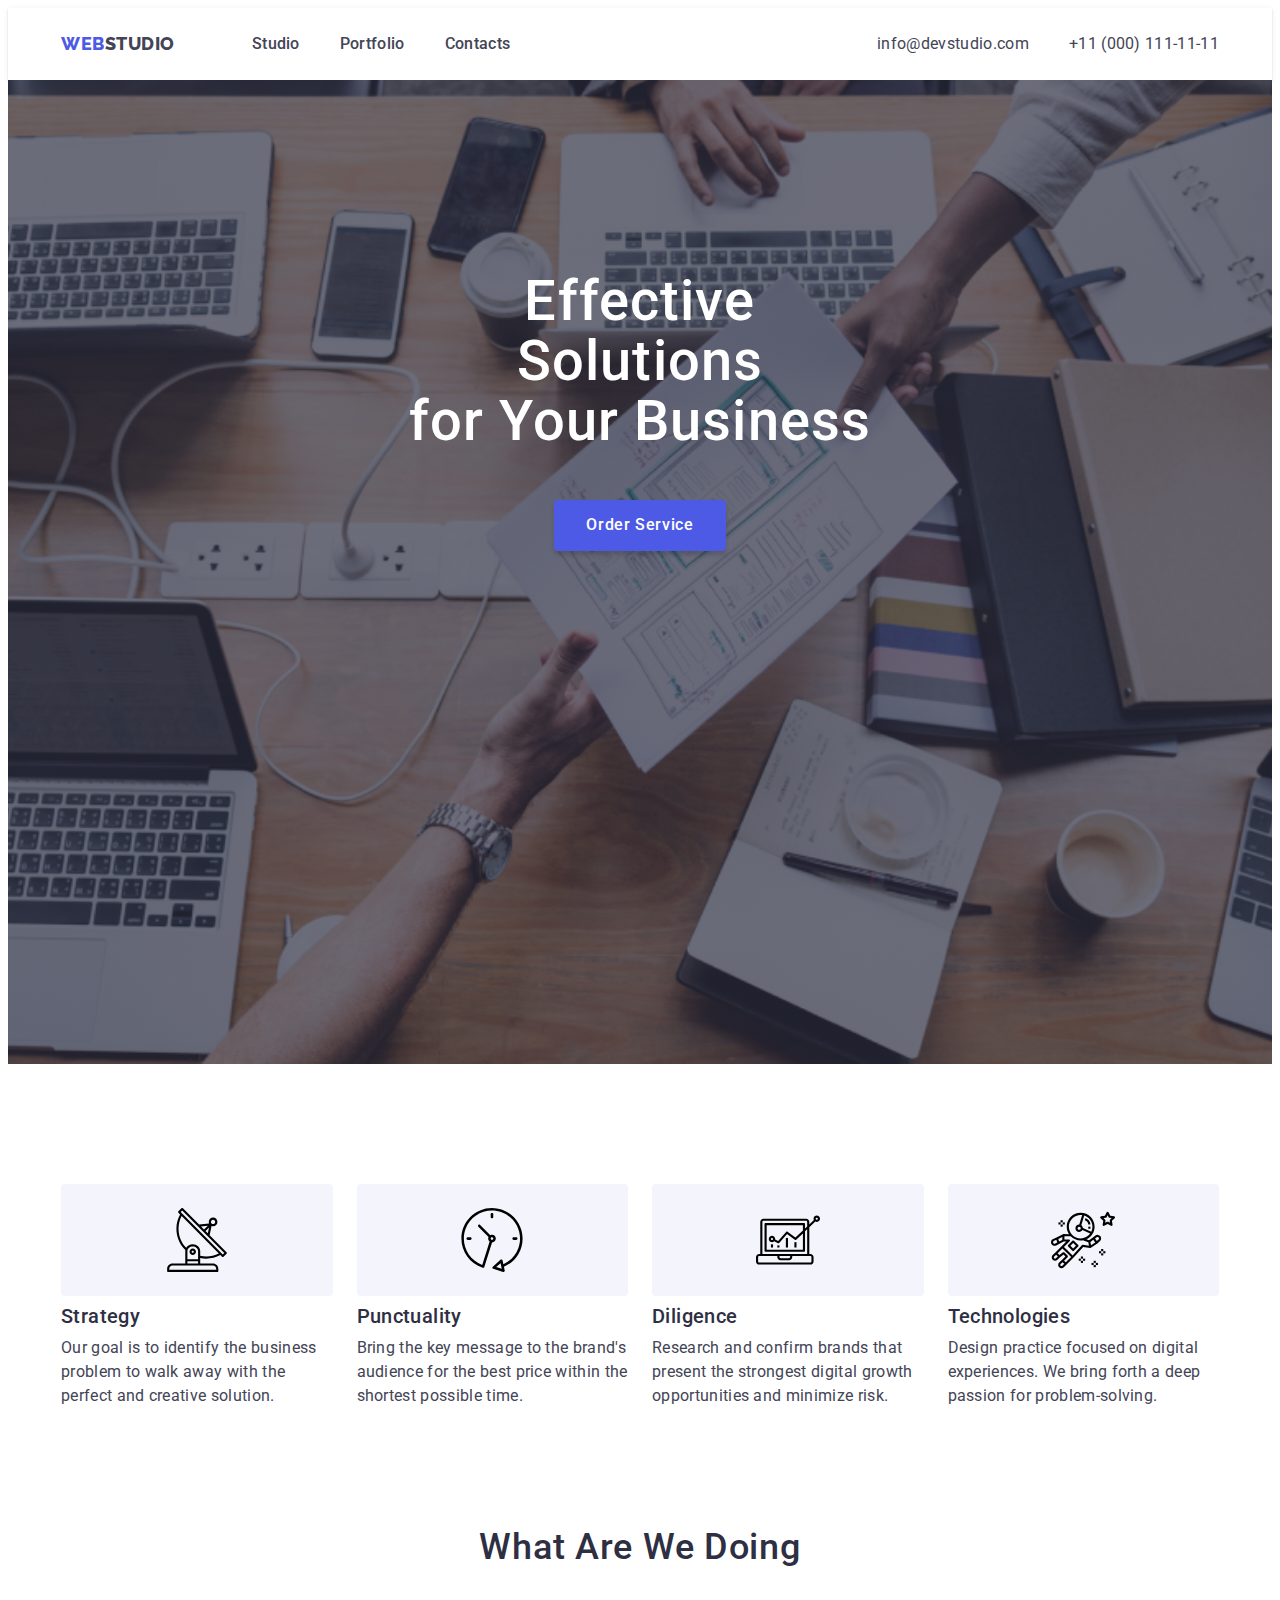
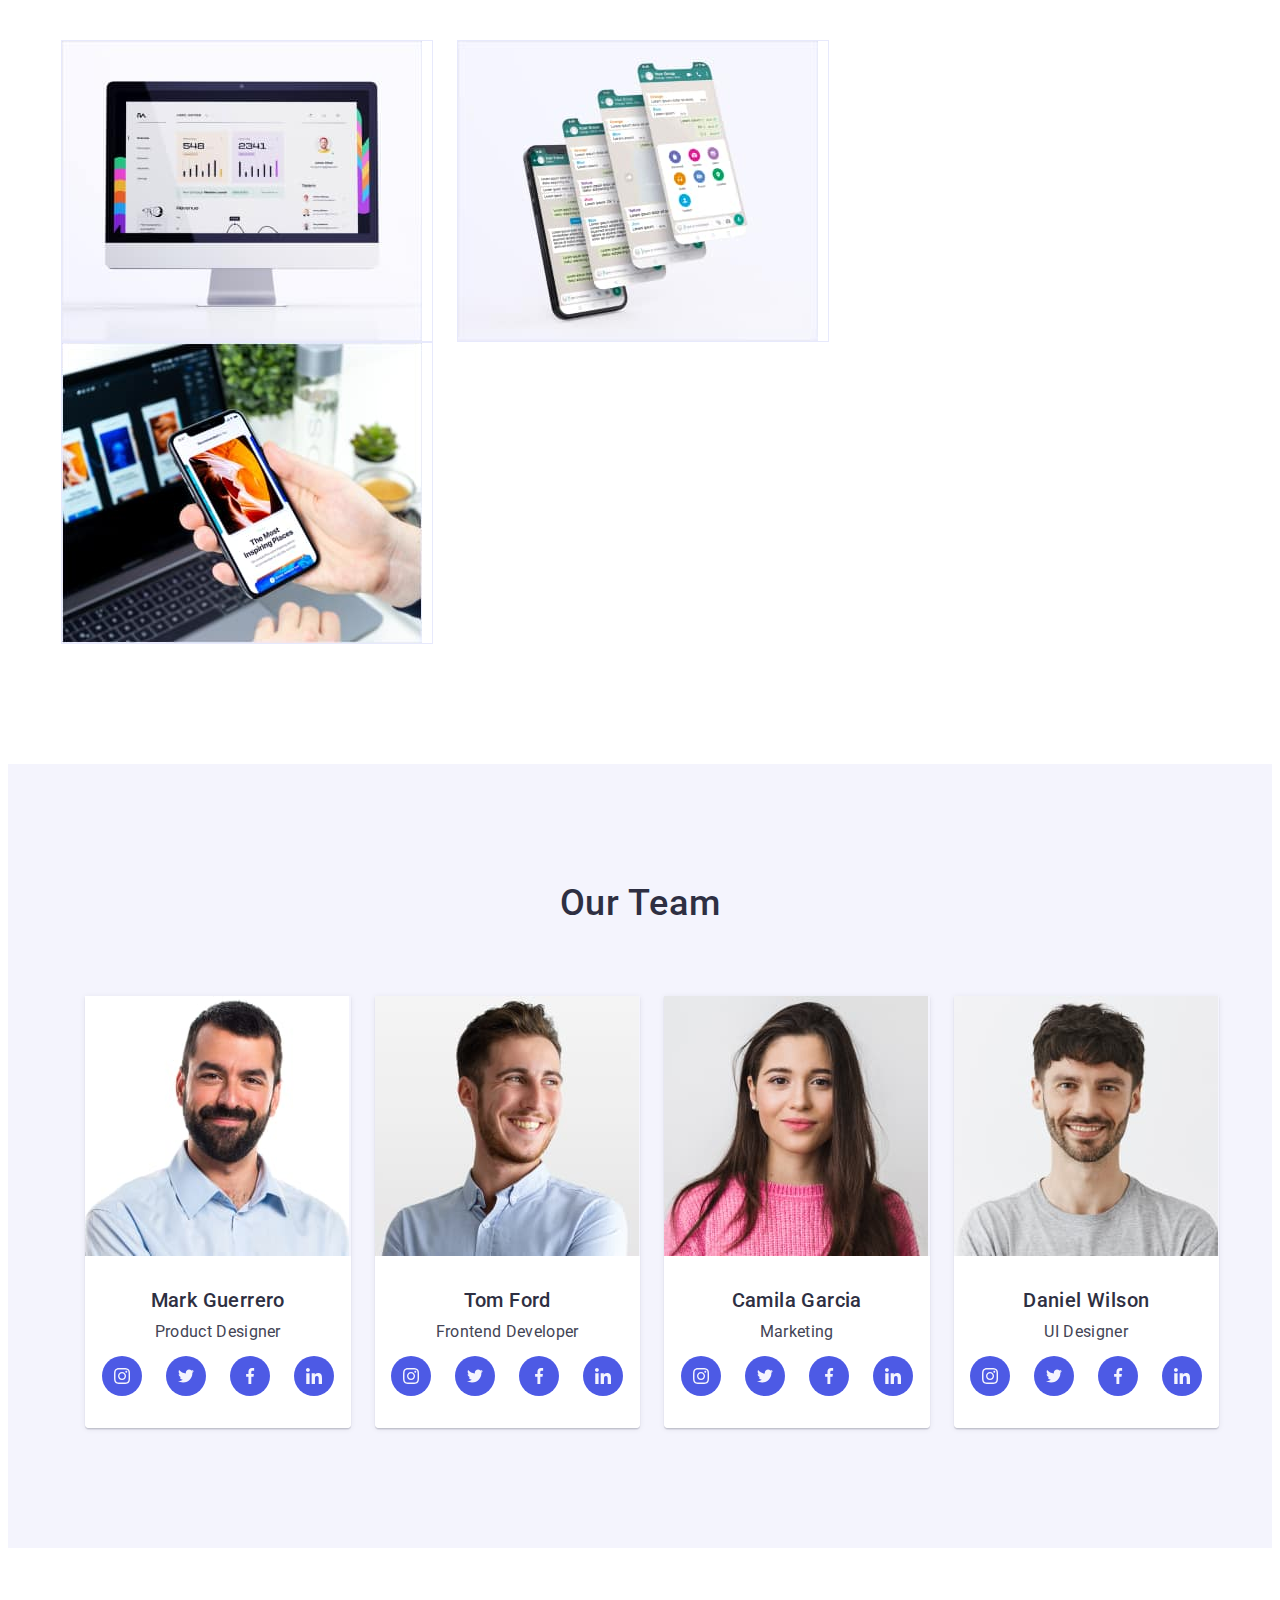
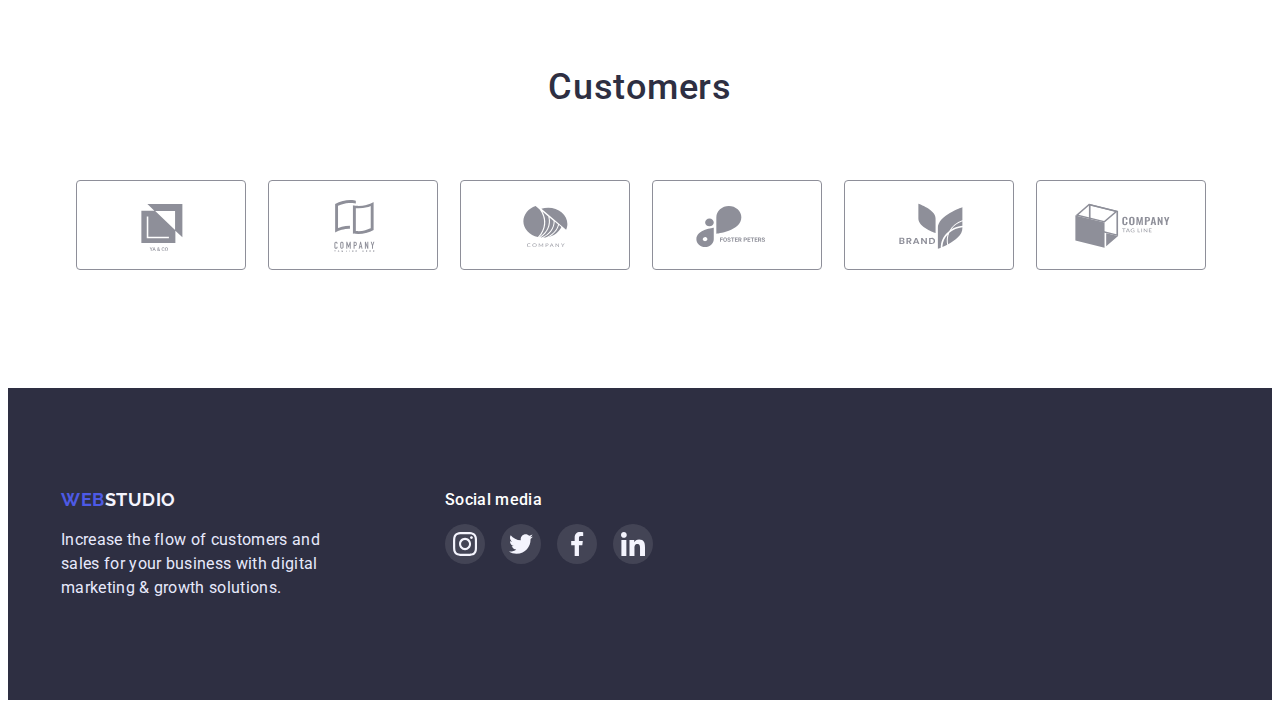
==== commit 0390e256: "for inspection #2" ====
--- a/index.html
+++ b/index.html
@@ -518,7 +518,7 @@
     <!-- Footer -->
     <footer class="footer">
       <!-- Logo and message -->
-      <div class="container">
+      <div class="container footer-conteiner">
         <div class="logo-message">
           <a href="./index.html" class="logo-footer"
             ><span class="logo-web">WEB</span>STUDIO
--- a/css/styles.css
+++ b/css/styles.css
@@ -266,8 +266,7 @@
 }
 
 .features .list,
-.services .list,
-.team .list {
+.services .list {
     display: flex;
     flex-wrap: wrap;
     margin-left: calc(-1 * var(--primary-margin-btwn-items));
@@ -341,15 +340,19 @@
 
 .team .item-description {
     text-align: center;
-    padding: 32px 16px;
+    padding: 32px 0px;
     border-radius: 0px 0px 4px 4px;
 
     background-color: var(--primary-background-color);
 }
 
+.team .list {
+    display: flex;
+    justify-content: center;
+    flex-wrap: wrap;
+}
+
 .team-social-list {
-    display: flex;
-    justify-content: center;
     gap: 24px;
     margin-top: 12px;
 }
@@ -417,6 +420,7 @@
 
 .logo-message {
     max-width: 264px;
+    margin-right: 120px;
 }
 
 .footer .logo-web {
@@ -444,11 +448,11 @@
     color: var(--accent-color);
 }
 
+.footer-conteiner {
+    display: flex;
+}
+
 /* ________Social media_______ */
-
-.footer-social {
-    
-}
 
 .social-title {
     margin-bottom: 12px;
@@ -511,7 +515,6 @@
     font-weight: 600;
     font-size: 16px;
     line-height: 1.5;
-    height: 48px;
     letter-spacing: 0.04em;
     color: var(--primary-brand-color);
     background: #f4f4fd;
@@ -527,7 +530,6 @@
 .portfolio-btn:focus {
     color: var(--secondary-text-color);
     background: var(--primary-brand-color);
-    border-color: transparent;
     box-shadow: 
        0px 3px 1px rgba(0, 0, 0, 0.1), 
        0px 2px 1px rgba(0, 0, 0, 0.08),
@@ -573,7 +575,7 @@
 .portfolio-link {
     color: var(--main-text-color);
     display: block;
-    box-shadow: 0px 1px 6px rgba(46, 47, 66, 0.08);
+    /*box-shadow: 0px 1px 6px rgba(46, 47, 66, 0.08);*/
 
     text-decoration: none;
 }
